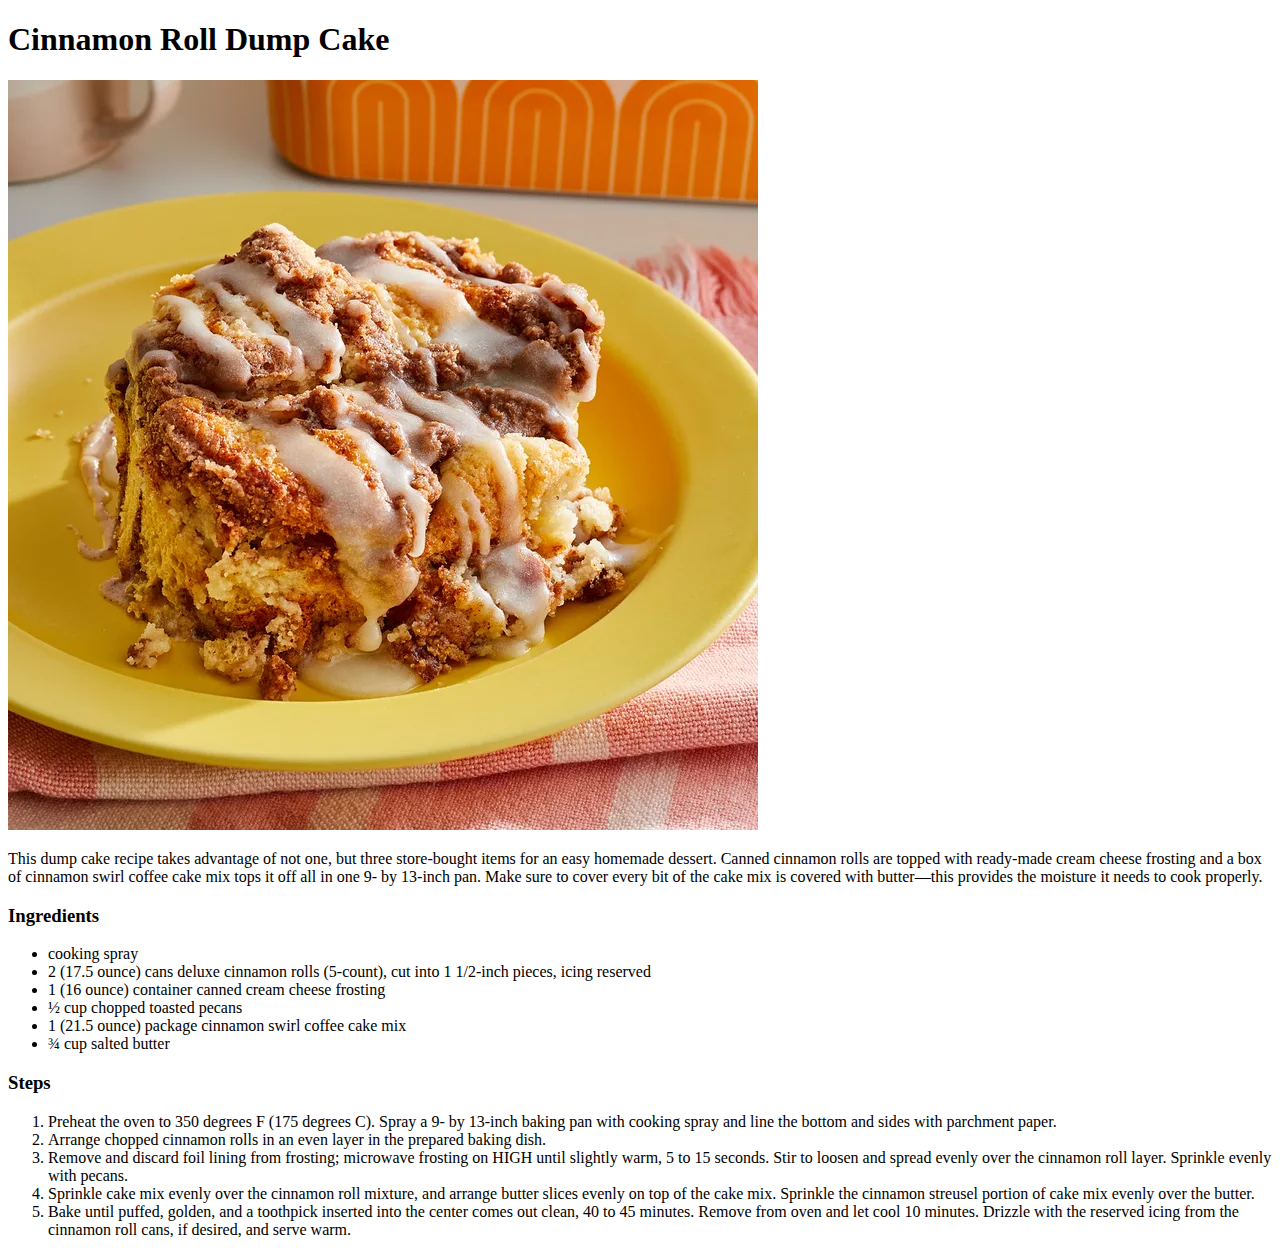
==== recipes/cake.html @ 9d9fb769 "Create struture with basic HTML" ====
<!DOCTYPE html>
<html lang="en">
<head>
    <meta charset="UTF-8">
    <meta http-equiv="X-UA-Compatible" content="IE=edge">
    <meta name="viewport" content="width=device-width, initial-scale=1.0">
    <title>Cinnamon Roll Dump Cake</title>
</head>
<body>
    <h1>Cinnamon Roll Dump Cake</h1>
    <img src="../images/cake.webp" alt="">
    <p>This dump cake recipe takes advantage of not one, but three store-bought items for an easy homemade dessert. Canned cinnamon rolls are topped with ready-made cream cheese frosting and a box of cinnamon swirl coffee cake mix tops it off all in one 9- by 13-inch pan. Make sure to cover every bit of the cake mix is covered with butter—this provides the moisture it needs to cook properly.</p>
    <h3>Ingredients</h3>
    <ul>
        <li>cooking spray</li>
        <li>2 (17.5 ounce) cans deluxe cinnamon rolls (5-count), cut into 1 1/2-inch pieces, icing reserved</li>
        <li>1 (16 ounce) container canned cream cheese frosting</li>
        <li>½ cup chopped toasted pecans</li>
        <li>1 (21.5 ounce) package cinnamon swirl coffee cake mix</li>
        <li>¾ cup salted butter</li>
    </ul>
    <h3>Steps</h3>
    <ol>
        <li>Preheat the oven to 350 degrees F (175 degrees C). Spray a 9- by 13-inch baking pan with cooking spray and line the bottom and sides with parchment paper.</li>
        <li>Arrange chopped cinnamon rolls in an even layer in the prepared baking dish.</li>
        <li>Remove and discard foil lining from frosting; microwave frosting on HIGH until slightly warm, 5 to 15 seconds. Stir to loosen and spread evenly over the cinnamon roll layer. Sprinkle evenly with pecans.</li>
        <li>Sprinkle cake mix evenly over the cinnamon roll mixture, and arrange butter slices evenly on top of the cake mix. Sprinkle the cinnamon streusel portion of cake mix evenly over the butter.</li>
        <li>Bake until puffed, golden, and a toothpick inserted into the center comes out clean, 40 to 45 minutes. Remove from oven and let cool 10 minutes. Drizzle with the reserved icing from the cinnamon roll cans, if desired, and serve warm.</li>
    </ol>
</body>
</html>
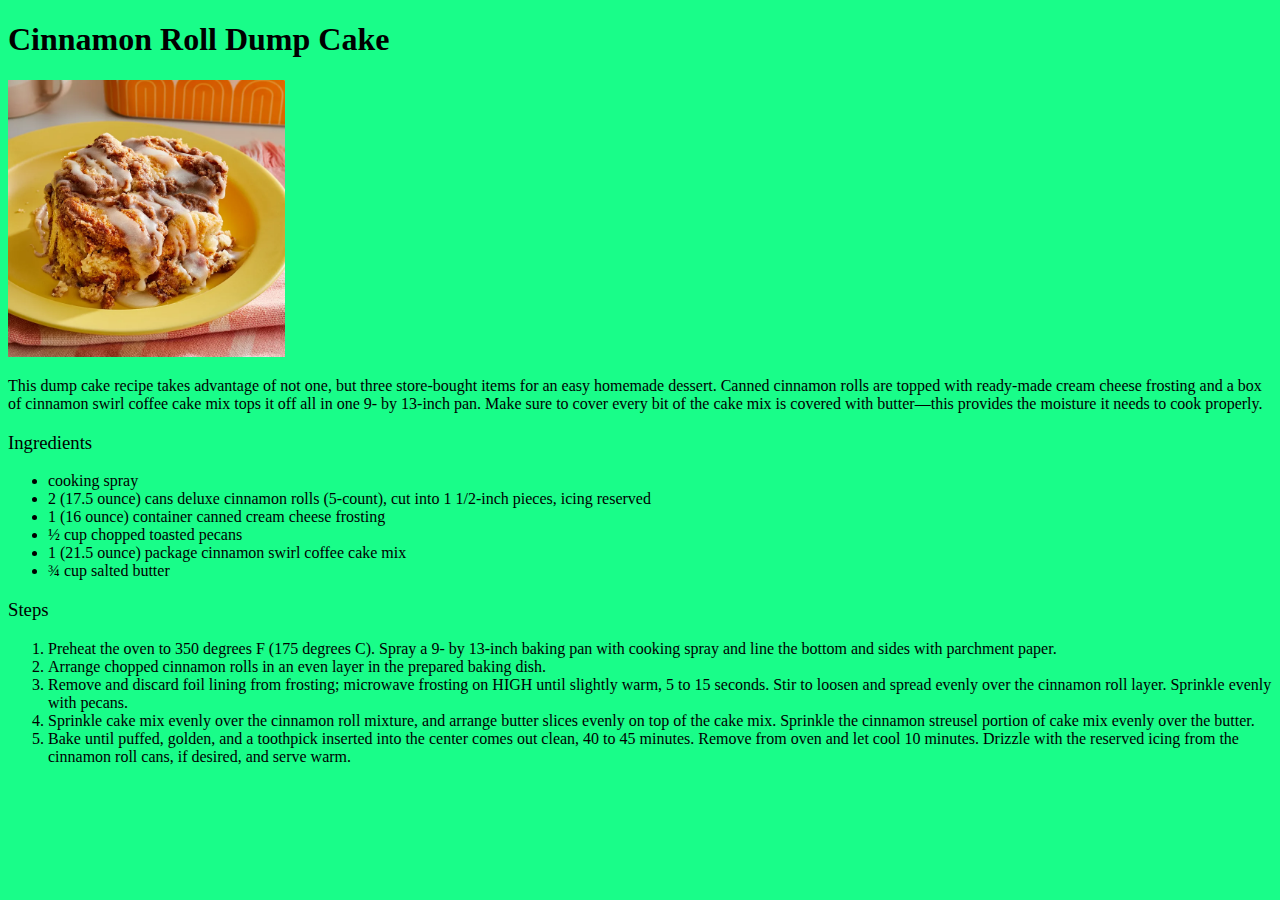
==== commit e8371199: "Add basic CSS" ====
--- a/recipes/cake.html
+++ b/recipes/cake.html
@@ -5,10 +5,11 @@
     <meta http-equiv="X-UA-Compatible" content="IE=edge">
     <meta name="viewport" content="width=device-width, initial-scale=1.0">
     <title>Cinnamon Roll Dump Cake</title>
+    <link rel="stylesheet" href="../style.css">
 </head>
 <body>
     <h1>Cinnamon Roll Dump Cake</h1>
-    <img src="../images/cake.webp" alt="">
+    <img class="photo" src="../images/cake.webp" alt="">
     <p>This dump cake recipe takes advantage of not one, but three store-bought items for an easy homemade dessert. Canned cinnamon rolls are topped with ready-made cream cheese frosting and a box of cinnamon swirl coffee cake mix tops it off all in one 9- by 13-inch pan. Make sure to cover every bit of the cake mix is covered with butter—this provides the moisture it needs to cook properly.</p>
     <h3>Ingredients</h3>
     <ul>
--- a/style.css
+++ b/style.css
@@ -0,0 +1,43 @@
+*{
+    background-color: rgb(25 253 137);
+}
+
+.head{
+    text-align: center;
+    font-weight: bold;
+    font-family: cursive;
+}
+
+.a{
+    font-family: 'Gill Sans', 'Gill Sans MT', Calibri, 'Trebuchet MS', sans-serif;
+    color: rgb(20, 18, 15);
+}
+
+.b{
+    color: rgb(8, 1, 2);
+    text-decoration: none;
+    font-family: 'Franklin Gothic Medium', 'Arial Narrow', Arial, sans-serif;
+}
+
+.photo{
+    height: auto;
+    width: 277px;
+    align-content: center;
+}
+
+p{
+    font-family: fantasy;
+}
+
+h3{
+    font-family: fantasy;
+    font-weight: 100;
+}
+
+li{
+    font-family: fantasy;
+}
+
+.list{
+    list-style: linear-gradient();
+}